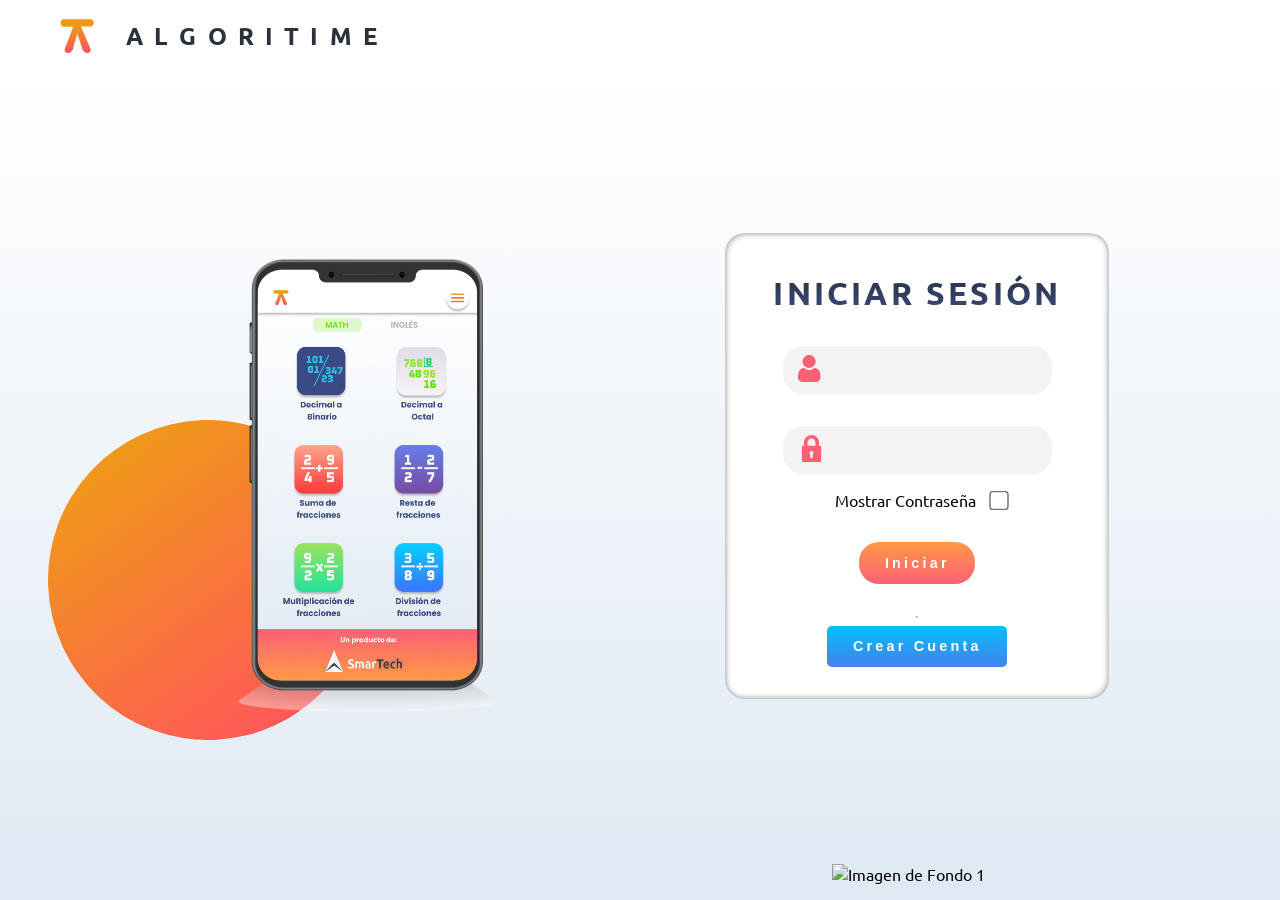
==== formulario.html @ c500f9fb "Sin login" ====
<!DOCTYPE html>
<html lang="en">
<head>
    <meta charset="UTF-8">
    <meta http-equiv="X-UA-Compatible" content="IE=edge">
    <meta name="viewport" content="width=device-width, initial-scale=1.0">
    <title>Algoritime - Inicio</title>
    <!-- links de tipografía -->
    <link rel="shortcut icon" href="img/Algoritime.svg" type="image/x-icon">
    <link href="https://fonts.googleapis.com/css2?family=Open+Sans:wght@300;400;600&family=Ubuntu:wght@400;500;700&display=swap" rel="stylesheet">
    <link rel="preconnect" href="https://fonts.gstatic.com">

    <link rel="stylesheet" href="css/form.css">
</head>
<body>
    <header>
        <a href="">
            <img src="img/Algoritime.svg" alt="Logo Algoritime">
            <h1>ALGORITIME</h1>
        </a>
    </header>
    <main>
        <div class="img">
            <img src="img/Img_Phone.png" alt="Imagen de Algoritime App">
        </div>
        <form action="POST">
            <h2>Iniciar sesión</h2>
            <div class="inputs">
                <label for="usuario"><img src="icons/icon-user.svg" alt="Nombre de Usuario"></label>
                <input type="text" name="" id="usuario" required>
            </div>
            <div class="inputs">
                <label for="password"><img src="icons/icon-password.svg" alt="Contraseña"></label>
                <input type="password" name="" id="password" required>
            </div>
            <div class="checkbox">
                <label for="showpassw">Mostrar Contraseña</label>
                <input type="checkbox" name="" id="showpassw">
            </div>
            <input type="submit" value="Iniciar">

            <hr>
            <input id="openfor" type="button" value="Crear Cuenta">
        </form>
        <img class="bg_img_1" src="img/Img_fondo5.svg" alt="Imagen de Fondo 1">
        <img class="bg_img_2"  src="img/Img_Fondo5.svg" alt="Imagen de Fondo 2">
    </main>
    <div class="DivForm">
        <form action="" method="POST">
            <h2>Crear Cuenta</h2>
            <div>
                <input type="text" placeholder="Nombre">
                <input type="text" placeholder="Apellido">
            </div>
            
            <input class="input" type="email" placeholder="Correo electrónico">
            <input class="input" type="password" placeholder="Contraseña" id="createPassw1">
            <input class="input" type="password" placeholder="Repita la contraseña" id="createPassw2">
            <div class="checkbox2">
                <label for="showpassws">Mostrar Contraseña</label>
                <input type="checkbox" name="" id="showpassws">
            </div>
            <input type="submit" value="Continuar">
            <input type="button" class="exitForm" id="exitForm" value="x">
        </form>
    </div>
    
    <!-- Archivo Javascript -->
    <script src="js/form.js"></script>
</body>
</html>
---- css/form.css ----
:root{
    --Ubuntu: 'Ubuntu', sans-serif;
    --Sant: 'Open Sans', sans-serif;
    --negro: #29323C;
    --naranja1:#FC6076;
    --border1:1px solid #000;
}

*{
    box-sizing: border-box;
    margin: 0;
    padding: 0;
}

html{
    font-size: 16px;
}

body{
    font-family: var(--Ubuntu);
}

/* Estilos Header */

header{
    width: 100%;
    height: 4.5rem;
    display: flex;
    align-items: center;
    justify-content: flex-start;
    background-color: #fff;
}

header a{
    width: 35%;
    height: 100%;
    display: flex;
    align-items: center;
    justify-content:center;
    text-decoration: none;

}

header a img{
    width: 2.2rem;
    height: auto;
    margin-right: 2rem;
}

header a h1{
    font-size: 1.5rem;
    letter-spacing: .7rem;
    color: var(--negro);
}

/* Estilos Main */
main{
    width: 100%;
    height: calc(100vh - 4.5rem);
    display: flex;
    align-items: center;
    justify-content: space-evenly;
    background-image: linear-gradient(to top, #dfe9f3 0%, white 100%);
    position: relative;
}

/* Estilos Imagen */
main .img{
    height: 100%;
    width: 30%;
    display: flex;
    justify-content: center;
    align-items: center;
    z-index: 2;
}

main .img img{
    width: 75%;
    height: auto;
}


/* Estilos Formulario */
main form{
    margin-top: -2.5rem;
    width: 30%;
    height: auto;
    display: flex;
    flex-direction: column;
    justify-content: center;
    align-items: center;
    background-color: #fff;
    border-radius: 20px;
    box-shadow: inset -2px -2px 5px 0 rgba(0, 0, 0, 0.25),inset 2px 2px 5px 0 rgba(0, 0, 0, 0.25) ;
    z-index: 2;
}

main form h2{
    font-size: 2rem;
    letter-spacing: .2rem;
    font-weight: bold;
    display: inline-block;
    color: #000;
    background: #fff;
    mix-blend-mode: multiply;
    position: relative;
    margin: 2.5rem auto 1rem auto;
    text-transform:uppercase;
}

main form h2:before {
    content: '';
    display: block;
    width: 100%;
    height: 100%;
    background: linear-gradient(180deg, #29323C 0%, #3C4A83 100%);
    mix-blend-mode: screen; 
    position: absolute;
    top: 0;
    left: 0;
}

main form .inputs{
    width: 70%;
    height: 3rem;
    display: flex;
    align-items: center;
    justify-content: flex-start;
    border: 4px solid transparent;
    border-radius: 20px;
    margin: 1rem 0;
    background-color: #f3f3f4;
}

main form .inputs:hover{
    background-color: #ffff;
}

main form .inputs:focus-within{
    background-color: #ffff;
}

main form .inputs:hover{
    border: 4px solid rgba(253, 125, 93, 0.582);
}


main form .inputs:focus-within{
    border: 4px solid rgba(253, 125, 93, 0.582);
}

main form .inputs img{
    width: 1.7rem;
    height: 1.7rem;
    margin: .65rem .5rem .65rem .7rem;
}

main form .inputs input{
    font-size: 1.2rem;
    padding: 0 .5rem 0 0;
    width: 80%;
    max-width: 85%;
    font-weight: 400;
    color: var(--negro);
    font-family: var(--Sant);
    outline: none;
    border: none;
    background-color: #f3f3f4;
}

main form .inputs input:hover{
    background-color: #ffff;
}

main form .inputs input:focus{
    background-color: #ffff;
}

main form .checkbox{
    margin: 0 0 2rem .5rem;
}

main form label{
    user-select: none;
}

main form .checkbox input{
    width: 1rem;
    -ms-transform: scale(1.5); /* IE */
    -moz-transform: scale(1.5); /* FF */
    -webkit-transform: scale(1.5); /* Safari and Chrome */
    -o-transform: scale(1.5); /* Opera */
    transform: scale(1.5);
    padding: 10px;
    margin-left: .7rem;
}

main form .checkbox input:checked{
    color: #FC6076;
}

main form input[type="submit"]{
    font-size: .9rem;
    color: #fff;
    font-weight: bold;
    letter-spacing: .2rem;
    text-decoration: none;
    transition: .3s;
    background: linear-gradient(180deg, #FF9A44 0%, #FC6076 100%);
    padding: .8rem 1.6rem;
    border-radius: 20px;
    outline: none;
    border: none;
    width: fit-content;
    margin: 0 auto 2rem ;
}

main form input[type="button"]{
    font-size: .9rem;
    color: #fff;
    font-weight: bold;
    letter-spacing: .2rem;
    text-decoration: none;
    transition: .3s;
    background-image: linear-gradient(to top, #4481eb 0%, #04befe 100%);
    padding: .8rem 1.6rem;
    border-radius: 5px;
    outline: none;
    border: none;
    width: fit-content;
    margin: .5rem auto 2rem ;
}

main form input[type="submit"]:hover{
    cursor: pointer;
}

main form input[type="button"]:hover{
    cursor: pointer;
}


main .bg_img_1{
    position: absolute;
    bottom: 1rem;
    right: 3rem;
    /* transform: rotate(-36deg); */
    width: 25rem;
}

main .bg_img_2{
    position: absolute;
    bottom: 10rem;
    left: 3rem;
    width: 15rem;
    transform: rotate(-36deg);
    width: 20rem;
}



/* FORMULARIO CREAR CUENTA */
.DivForm{
    width: 0;
    height: 0;
    display: none;
    visibility: hidden;
    opacity: 0;
    z-index: -1;
}

.DivForm.activo{
    width: 100%;
    height: 100vh;
    visibility: visible;
    opacity: 1;
    position: fixed;
    background-color: rgba(41, 50, 60, 0.5);
    top: 0;
    left: 0;
    bottom: 0;
    right: 0;
    z-index: 3;
    display: flex;
    align-items: center;
    justify-content: center;
}

.DivForm form{
    width: 35%;
    height: 80%;
    background-color: #fff;
    border-radius: 20px;
    display: flex;
    align-items: center;
    justify-content: center;
    flex-direction: column;
    position: relative;
}


.DivForm form h2{
    font-size: 2rem;
    letter-spacing: .2rem;
    font-weight: bold;
    display: inline-block;
    color: #000;
    background: #fff;
    mix-blend-mode: multiply;
    position: relative;
    margin: 2.5rem auto 1rem auto;
    text-transform:uppercase;
    width: 100%;
    text-align: center;
}

.DivForm form h2:before {
    content: '';
    display: block;
    width: 100%;
    height: 100%;
    background-image: linear-gradient(to top, #4481eb 0%, #04befe 100%);
    mix-blend-mode: screen; 
    position: absolute;
    top: 0;
    left: 0;
}

.DivForm form div{
    width: 80%;
    height:auto;
    display: flex;
    justify-content: space-between;
    align-items: center;
    margin: 1rem 10%;
}

.DivForm form div input{
    font-size: 1.2rem;
    padding:.2rem .8rem;
    width: 48%;
    font-weight: 400;
    color: var(--negro);
    font-family: var(--Sant);
    outline: none;
    border: none;
    background-color: #f3f3f4;
    border: 4px solid transparent;
    border-radius: 20px;
    text-shadow: 0 0 3px 0 rgba(0, 0, 0, 0.25);
}

.DivForm form input.input{
    font-size: 1.2rem;
    padding:.2rem .8rem;
    width: 80%;
    margin: 0 10% 1rem 10%;
    font-weight: 400;
    color: var(--negro);
    font-family: var(--Sant);
    outline: none;
    border: none;
    background-color: #f3f3f4;
    border: 4px solid transparent;
    border-radius: 20px;
    text-shadow: 0 0 3px 0 rgba(0, 0, 0, 0.25);
}

.DivForm form input:hover{
    background-color: #ffff;
    border: 4px solid rgba(4, 190, 254,0.7);
}

.DivForm form input:focus{
    background-color: #ffff;
    border: 4px solid rgba(4, 190, 254,0.7);
}

.DivForm form input[type="submit"]{
    font-size: .9rem;
    color: #fff;
    font-weight: bold;
    letter-spacing: .2rem;
    text-decoration: none;
    transition: .3s;
    background-image: linear-gradient(to top, #4481eb 0%, #04befe 100%);
    padding: .8rem 1.6rem;
    border-radius: 20px;
    outline: none;
    border: none;
    width: fit-content;
    margin: 2rem auto 2rem;
    cursor: pointer;
}

.DivForm form .checkbox2{
    display: flex;
    align-items: center;
    justify-content: flex-start;
    padding: .2rem .5rem;
    margin: 0 10% 1rem 10%;
}


.DivForm form .checkbox2 input{
    width: 1rem;
    -ms-transform: scale(1.5); /* IE */
    -moz-transform: scale(1.5); /* FF */
    -webkit-transform: scale(1.5); /* Safari and Chrome */
    -o-transform: scale(1.5); /* Opera */
    transform: scale(1.5);
    padding: 10px;
    margin-left: .7rem;
}


.DivForm form .exitForm{
    width: 2.5rem;
    height: 2.5rem;
    position: absolute;
    top: 1rem;
    right: 1rem;
    font-size: 3ex;
    border-radius: 50%;
    font-weight: 700;
    color: #fff;
    background-image: linear-gradient(to top, #4481eb 0%, #04befe 100%);
    outline: none;
    border: none;
    cursor: pointer;
}


/* Diseño Responsivo */
@media screen and (max-width: 1280px) {
    /* height:720px */
}

@media screen and (max-width: 1024px) {
    /* height:720px */
    header a {
        width: 45%;
    }
    
    main .img {
        width: 40%;
    }    

    main form {
        margin-top: -2.5rem;
        width: 37%;
    }

    .DivForm form {
        width: 45%;
    }
}


@media screen and (max-width: 854px) {
    html{
        font-size: 14px;
    }

    header a {
        width: 50%;
    }
}

@media screen and (max-width: 768px) {
    html{
        font-size: 13px;
    }
}

@media screen and (max-width: 640px) {
    header {
        justify-content: center;
    }

    main .img {
        height: 0;
        width: 0;
        display: none;
        z-index: -1;
        visibility: hidden;
        opacity: 0;
    }

    main .bg_img_2 {
        z-index: -1;
        visibility: hidden;
        opacity: 0;
        display: none;
        width: 0;
        height: 0;
    }

    main form {
        width: 45%;
    }

    .DivForm form {
        width: 55%;
    }

}


@media screen and (max-width: 540px) {
    main form {
        width: 55%;
    }

    .DivForm form {
        width: 65%;
    }

    main form h2 {
        font-size: 1.8rem;
    }
}

@media screen and (max-width: 425px) {
    html{
        font-size: 12px;
    }

    main form {
        width: 65%;
    }

    .DivForm form {
        width: 75%;
        height: 70%;
    }
}

@media screen and (max-width: 375px) {

    main form {
        width: 70%;
    }

    .DivForm form {
        width: 75%;
        height: 70%;
    }
}

@media screen and (max-width: 320px) {
    html{
        font-size: 11px;
    }

    .DivForm form {
        width: 80%;
        height: 65%;
    }
}
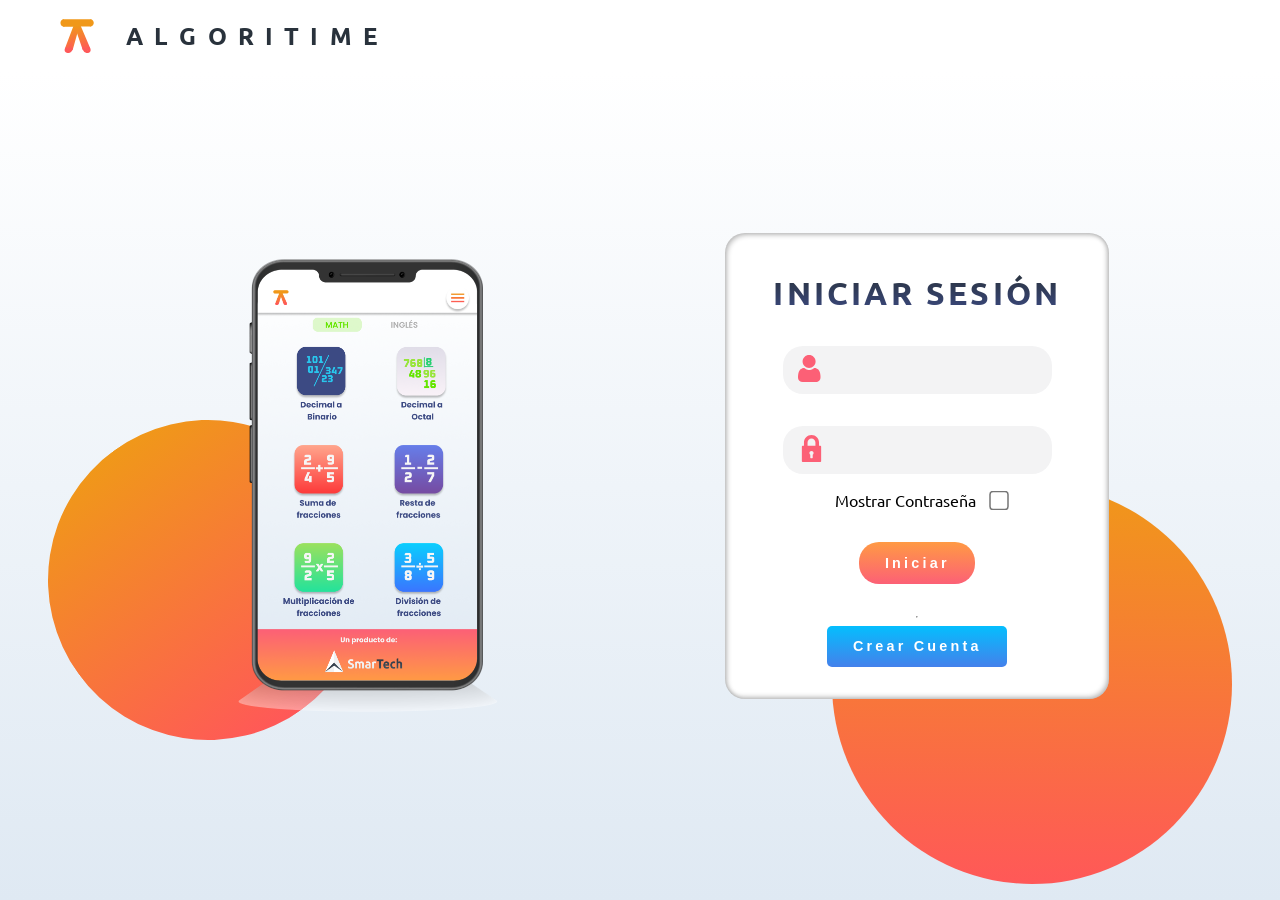
==== commit 5579dde0: "Update formulario.html" ====
--- a/formulario.html
+++ b/formulario.html
@@ -42,7 +42,7 @@
             <hr>
             <input id="openfor" type="button" value="Crear Cuenta">
         </form>
-        <img class="bg_img_1" src="img/Img_fondo5.svg" alt="Imagen de Fondo 1">
+        <img class="bg_img_1" src="img/Img_Fondo5.svg" alt="Imagen de Fondo 1">
         <img class="bg_img_2"  src="img/Img_Fondo5.svg" alt="Imagen de Fondo 2">
     </main>
     <div class="DivForm">
@@ -68,4 +68,4 @@
     <!-- Archivo Javascript -->
     <script src="js/form.js"></script>
 </body>
-</html>+</html>
